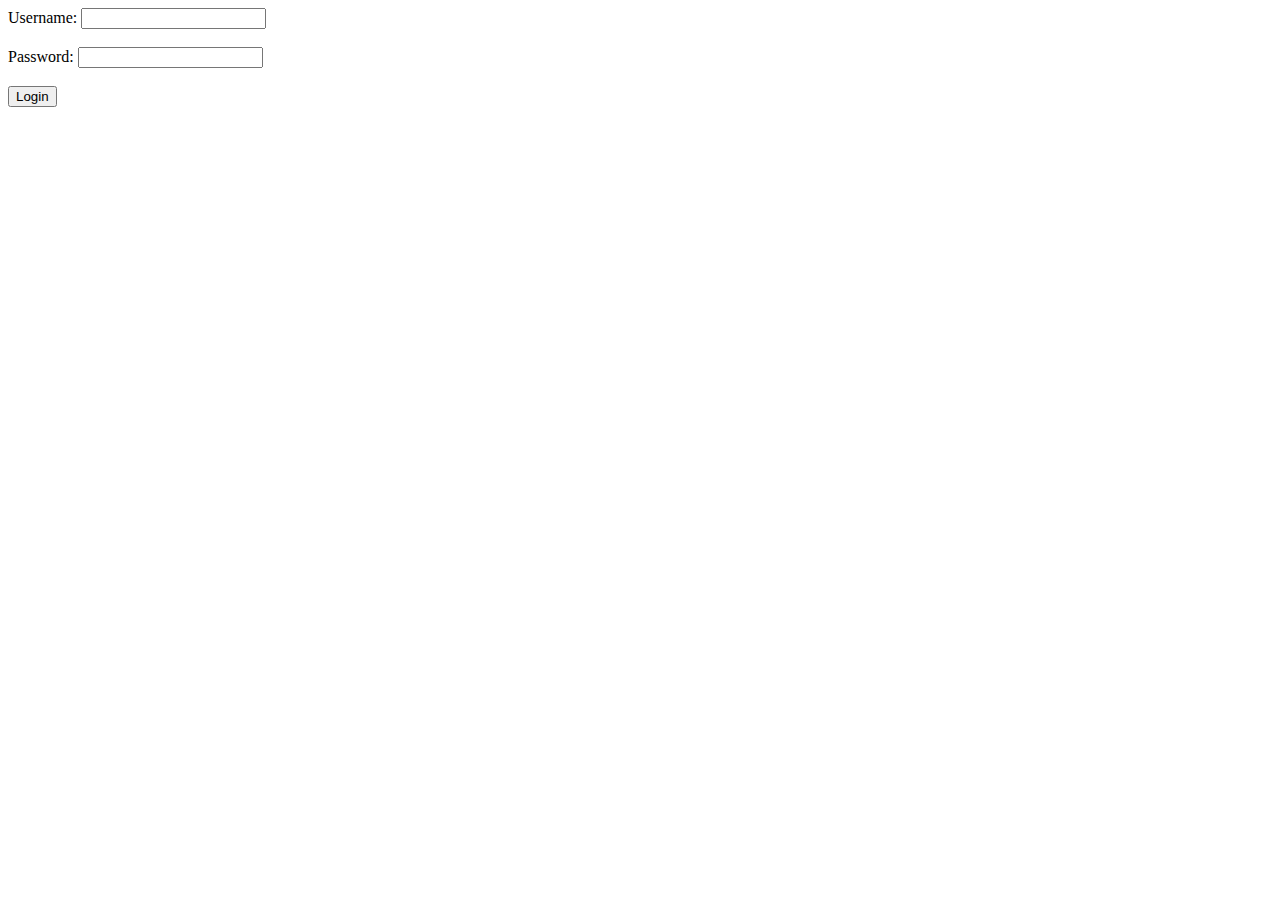
==== login.html @ 37a602cf "Create login.html" ====
<!DOCTYPE html>
<html>
<head>
    <title>Login Form</title>
</head>
<body>
    <form action="login.php" method="post">
        <label for="username">Username:</label>
        <input type="text" id="username" name="username"><br><br>
        <label for="password">Password:</label>
        <input type="password" id="password" name="password"><br><br>
        <input type="submit" value="Login">
    </form>
</body>
</html>
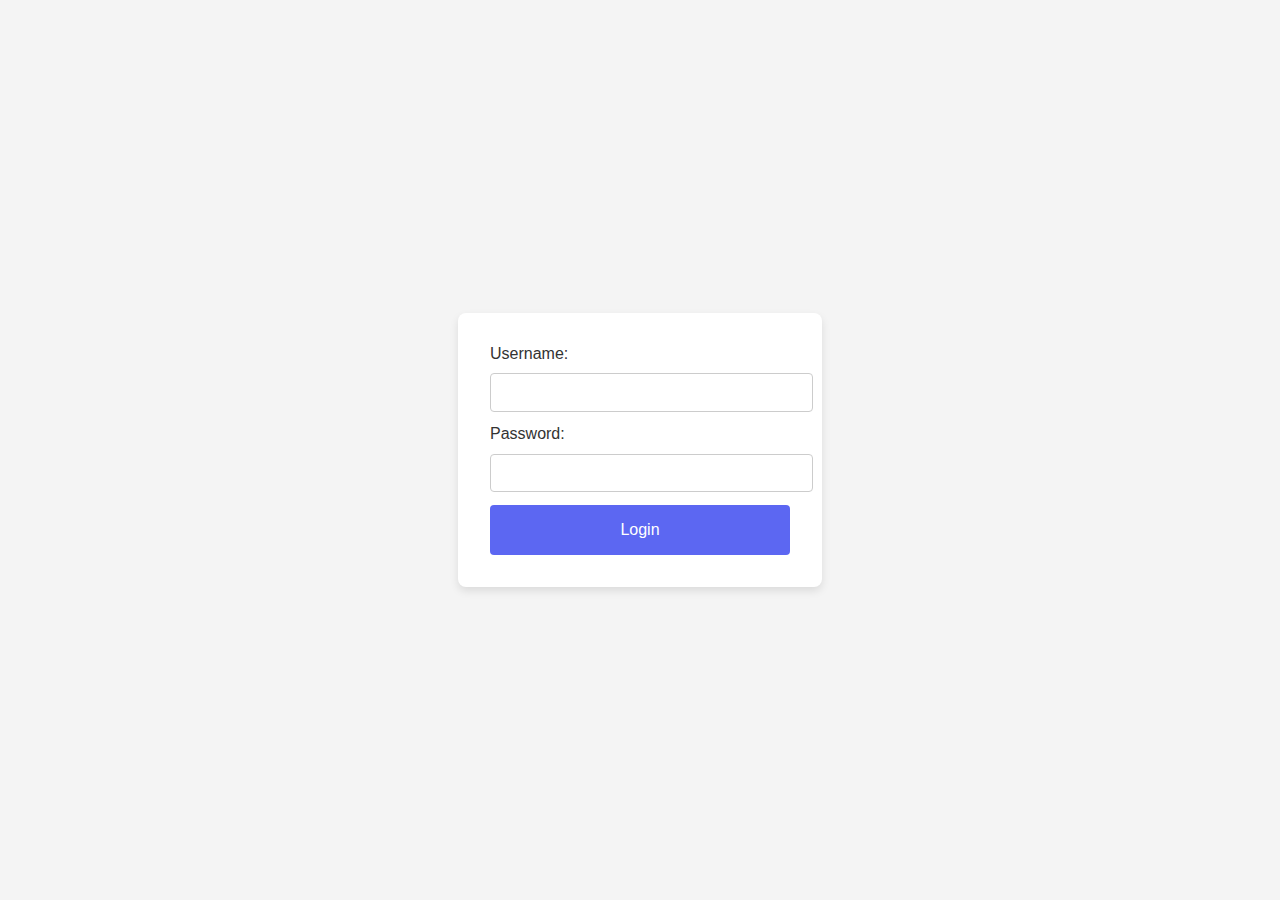
==== commit 0a8bf9f8: "Update login.html" ====
--- a/login.html
+++ b/login.html
@@ -1,14 +1,67 @@
 <!DOCTYPE html>
-<html>
+<html lang="en">
 <head>
+    <meta charset="UTF-8">
+    <meta name="viewport" content="width=device-width, initial-scale=1.0">
     <title>Login Form</title>
+    <style>
+        body {
+            font-family: Arial, sans-serif;
+            background-color: #f4f4f4;
+            display: flex;
+            justify-content: center;
+            align-items: center;
+            height: 100vh;
+            margin: 0;
+        }
+
+        form {
+            background: #fff;
+            padding: 2em;
+            border-radius: 8px;
+            box-shadow: 0 4px 8px rgba(0, 0, 0, 0.1);
+            width: 300px;
+        }
+
+        label {
+            margin-bottom: 0.5em;
+            color: #333;
+            display: block;
+        }
+
+        input[type="text"],
+        input[type="password"] {
+            width: 100%;
+            padding: 0.8em;
+            margin-top: 0.2em;
+            margin-bottom: 1em;
+            border: 1px solid #ccc;
+            border-radius: 4px;
+        }
+
+        input[type="submit"] {
+            width: 100%;
+            padding: 1em;
+            border: none;
+            border-radius: 4px;
+            background-color: #5c67f2;
+            color: white;
+            font-size: 1em;
+            cursor: pointer;
+            transition: background-color 0.3s;
+        }
+
+        input[type="submit"]:hover {
+            background-color: #4a54e1;
+        }
+    </style>
 </head>
 <body>
     <form action="login.php" method="post">
         <label for="username">Username:</label>
-        <input type="text" id="username" name="username"><br><br>
+        <input type="text" id="username" name="username">
         <label for="password">Password:</label>
-        <input type="password" id="password" name="password"><br><br>
+        <input type="password" id="password" name="password">
         <input type="submit" value="Login">
     </form>
 </body>
